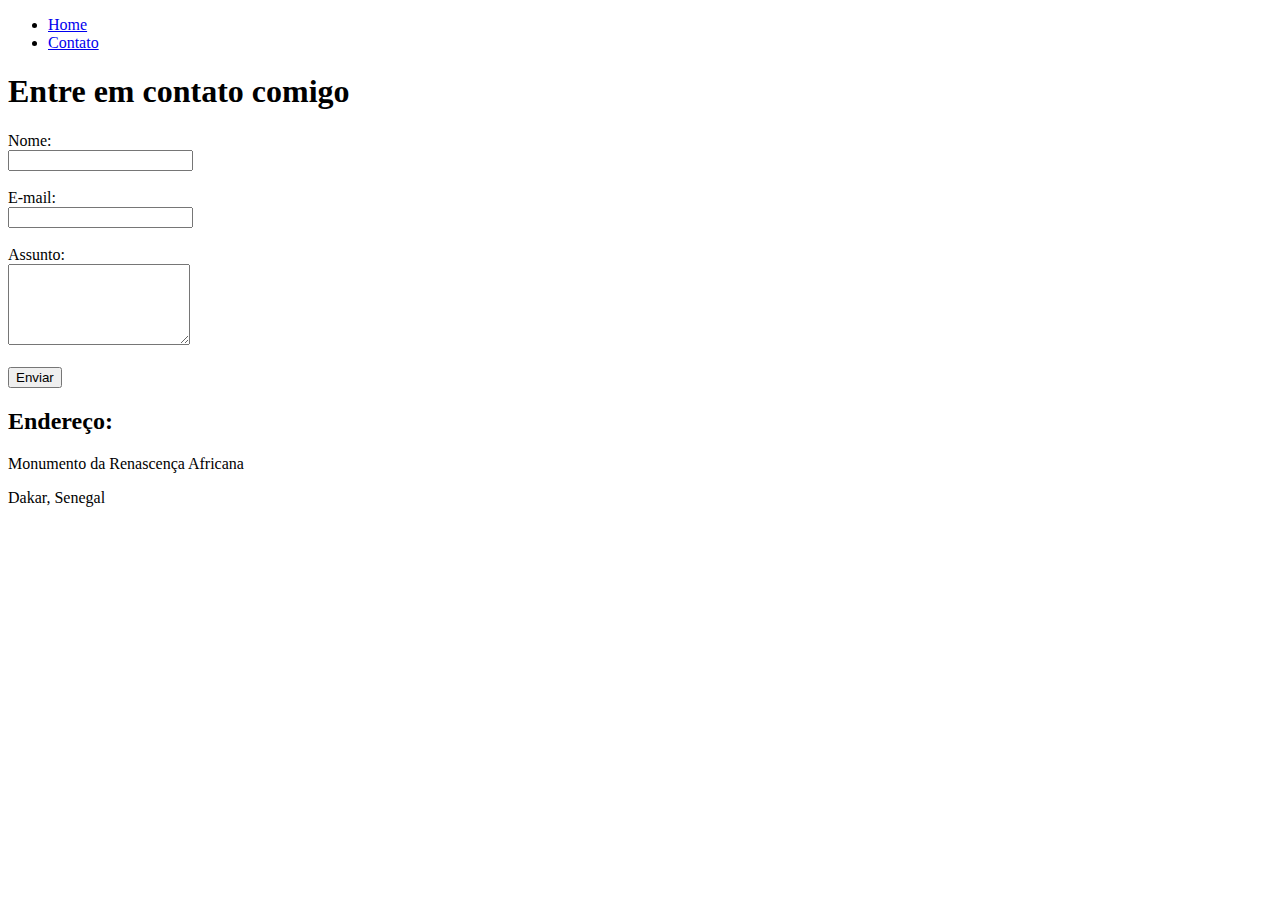
==== contato.html @ 3a5a583c "Primeira Entrega - HTML" ====
<!DOCTYPE html>
<html lang="pt-br">
<head>
    <meta charset="UTF-8">
    <meta http-equiv="X-UA-Compatible" content="IE=edge">
    <meta name="viewport" content="width=device-width, initial-scale=1.0">
    <title>Document</title>
</head>
<body>

    <ul>
        <li><a href="index.html">Home</a></li>
        <li><a href="contato.html">Contato</a></li>
    </ul>

    <h1>Entre em contato comigo</h1>

    <form>
        <label for="nome">Nome: </label><br>
        <input type="text" id="nome">

        <br><br>

        <label for="email">E-mail: </label><br>
        <input type="email" id="email">

        <br><br>

        <label for="assunto">Assunto: </label><br>
        <textarea name="assunto" id="assunto" cols="20" rows="5"></textarea>

        <br><br>

        <button>Enviar</button>

        <h2>Endereço: </h2>

        <p>Monumento da Renascença Africana</p>
        <p>Dakar, Senegal </p>

        <iframe src="https://www.google.com/maps/embed?pb=!1m18!1m12!1m3!1d3858.829862124934!2d-17.497142685317627!3d14.722209189725094!2m3!1f0!2f0!3f0!3m2!1i1024!2i768!4f13.1!3m3!1m2!1s0xec16d4c4fdae0a5%3A0x80a08f1e9957fdc8!2sMonumento%20da%20Renascen%C3%A7a%20Africana!5e0!3m2!1spt-BR!2sbr!4v1615312731228!5m2!1spt-BR!2sbr" 
        width="400" 
        height="250" 
        style="border:0;" 
        allowfullscreen="" 
        loading="lazy">
        </iframe>

    </form>
</body>
</html>
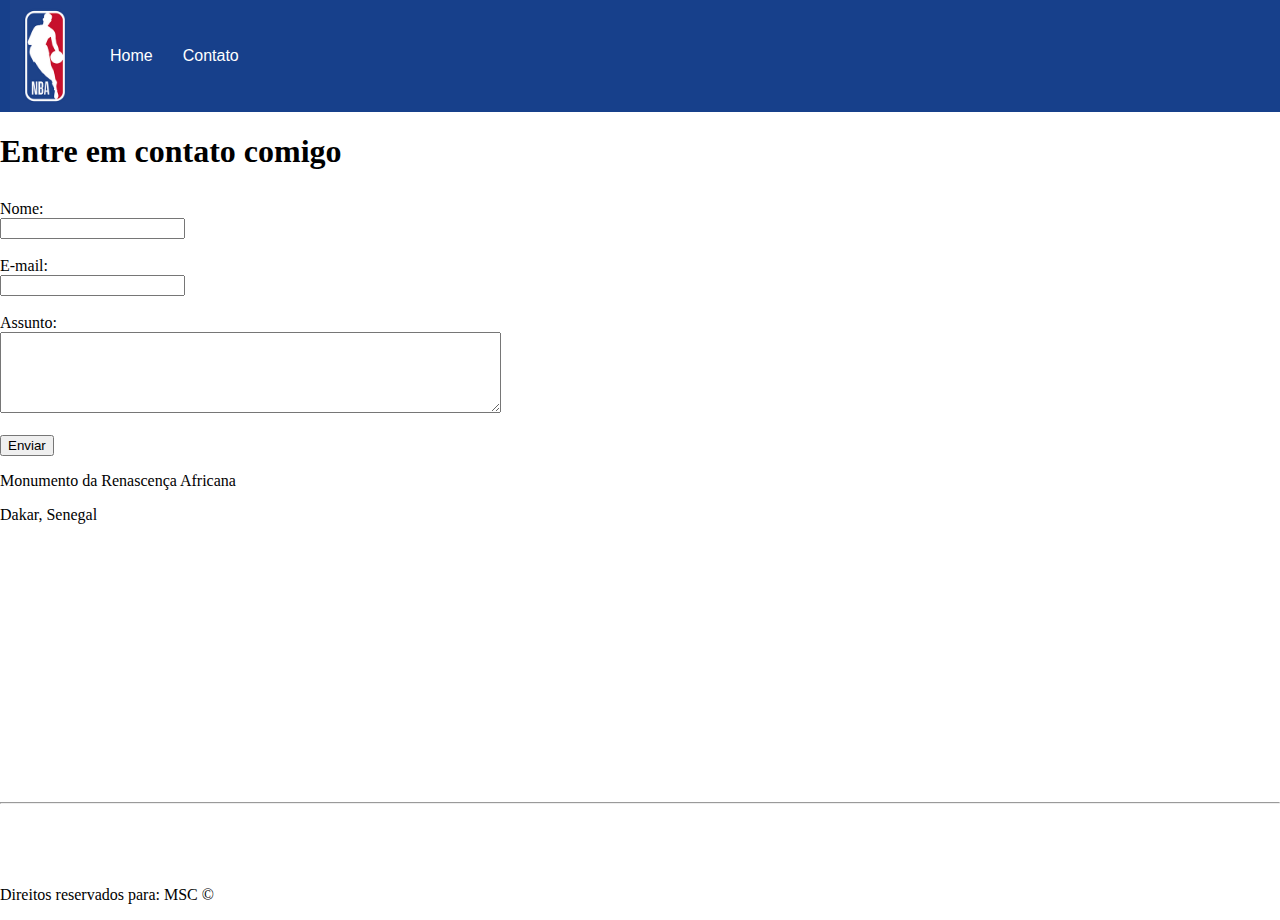
==== commit a615556a: "Desenvolvimento - NBA" ====
--- a/contato.html
+++ b/contato.html
@@ -1,51 +1,72 @@
 <!DOCTYPE html>
 <html lang="pt-br">
+
 <head>
     <meta charset="UTF-8">
     <meta http-equiv="X-UA-Compatible" content="IE=edge">
     <meta name="viewport" content="width=device-width, initial-scale=1.0">
-    <title>Document</title>
+    <link rel="stylesheet" href="assets/css/style.css">
+    <title>Contato</title>
 </head>
+
 <body>
 
-    <ul>
-        <li><a href="index.html">Home</a></li>
-        <li><a href="contato.html">Contato</a></li>
-    </ul>
+    <div id="menu">
+        <div class="item-menu-img"><img src="assets/img/nba.png" alt=""></div>
+        <div><a class="item-menu" href="index.html">Home</a></div>
+        <div><a  class="item-menu" href="contato.html">Contato</a></div>
+    </div>
 
-    <h1>Entre em contato comigo</h1>
+    <h1 class="center">Entre em contato comigo</h1>
 
-    <form>
-        <label for="nome">Nome: </label><br>
-        <input type="text" id="nome">
+    <div class="container mb-50">
+        <div>
 
-        <br><br>
+            <form>
+                <label for="nome">Nome: </label><br>
+                <input type="text" id="nome">
 
-        <label for="email">E-mail: </label><br>
-        <input type="email" id="email">
+                <br><br>
 
-        <br><br>
+                <label for="email">E-mail: </label><br>
+                <input type="email" id="email">
 
-        <label for="assunto">Assunto: </label><br>
-        <textarea name="assunto" id="assunto" cols="20" rows="5"></textarea>
+                <br><br>
 
-        <br><br>
+                <label for="assunto">Assunto: </label><br>
+                <textarea name="assunto" id="assunto" cols="60" rows="5"></textarea>
 
-        <button>Enviar</button>
+                <br><br>
 
-        <h2>Endereço: </h2>
+                <button>Enviar</button>
 
-        <p>Monumento da Renascença Africana</p>
-        <p>Dakar, Senegal </p>
+            </form>
+        </div>
 
-        <iframe src="https://www.google.com/maps/embed?pb=!1m18!1m12!1m3!1d3858.829862124934!2d-17.497142685317627!3d14.722209189725094!2m3!1f0!2f0!3f0!3m2!1i1024!2i768!4f13.1!3m3!1m2!1s0xec16d4c4fdae0a5%3A0x80a08f1e9957fdc8!2sMonumento%20da%20Renascen%C3%A7a%20Africana!5e0!3m2!1spt-BR!2sbr!4v1615312731228!5m2!1spt-BR!2sbr" 
-        width="400" 
-        height="250" 
-        style="border:0;" 
-        allowfullscreen="" 
-        loading="lazy">
-        </iframe>
+        <div class="ml-50">
+            <p>Monumento da Renascença Africana</p>
+            <p>Dakar, Senegal </p>
 
-    </form>
+            <iframe
+                src="https://www.google.com/maps/embed?pb=!1m18!1m12!1m3!1d3858.829862124934!2d-17.497142685317627!3d14.722209189725094!2m3!1f0!2f0!3f0!3m2!1i1024!2i768!4f13.1!3m3!1m2!1s0xec16d4c4fdae0a5%3A0x80a08f1e9957fdc8!2sMonumento%20da%20Renascen%C3%A7a%20Africana!5e0!3m2!1spt-BR!2sbr!4v1615312731228!5m2!1spt-BR!2sbr"
+                width="400" height="250" style="border:0;" allowfullscreen="" loading="lazy">
+            </iframe>
+
+        </div>
+    </div>
+            <hr>
+    <footer>
+
+        <div class="container">
+            <a href="https://www.linkedin.com/in/matheus-scaetano/" target="_blank"><img class="tm-social p-30"
+                    src="assets/img/linkedin.png" alt=""></a>
+
+            <a href="https://github.com/MatheusSCaetano" target="_blank"><img class="tm-social p-30"
+                    src="assets/img/github.png" alt=""></a>
+        </div>
+
+        <p class="center">Direitos reservados para: MSC &copy</p>
+    </footer>
 </body>
+
 </html>--- a/assets/css/style.css
+++ b/assets/css/style.css
@@ -0,0 +1,171 @@
+ body{
+    margin: 0;
+}
+
+/* MENU */
+#menu{
+    width: 100%;
+    height: 10%;
+    background-color: #17408B;
+    padding:0;
+    margin: 0;
+    display: flex;
+    align-items: center;
+}
+
+.item-menu-img{
+    width: 70px;
+    height: 7rem;
+    margin-left: 10px;
+    overflow: hidden;
+}
+
+.item-menu-img img{
+    width: 100%;
+    height: 100%;
+    object-fit: cover;
+}
+
+.item-menu{
+    text-decoration: none;
+    color: white;
+    font-family: helvetica;
+    margin-left: 30px;
+}
+/* CONTAINER */
+/* .container-big{
+    display:flex;
+    flex-direction:row;
+    justify-content: center;
+    width: 100vw;
+    height: 100vh;
+    background-color: #C9082A;
+} */
+
+.container{
+    display: flex;
+    flex-direction:column;
+    justify-content: center;
+    background-color: rgb(255, 255, 255);
+    /* width: 90%; */
+    margin-top:30px;
+    /* border-radius: 15px;
+    overflow: hidden; */
+}
+
+
+
+/* TITULO */
+/* .imgPrincipal{
+    object-fit: cover;
+} */
+.titulo-center{
+    text-align: center;
+    color: #17408B;
+    font-family: helvetica;
+}
+
+.titulo-center:hover{
+    text-align: center;
+    color: #C9082A;
+    font-family: helvetica;
+    transition: 0.2s;
+}
+
+.subTitulo-center{
+    text-align: center;
+    color: #F9A214;
+    font-family: helvetica;
+}
+
+.subTitulo-center:hover{
+    text-align: center;
+    color: #17408B;
+    font-family: helvetica;
+    transition: 0.2s;
+}
+
+.grupo-btn-indice{
+    display: flex;
+    justify-content: center;
+    border-radius: 100px 20px 20px 20px;
+    
+}
+
+.btn-indice{
+    border:none;
+    height: 35px;
+    width: 40px;
+    background:#17408B;
+    color: white;
+    outline: none;
+    cursor: pointer;
+   
+}
+
+.btn-indice:hover{
+    background:#F9A214;
+    transition: 100ms;
+}
+
+
+
+.jogadores{
+    display:flex;
+    flex-flow: row wrap;
+    justify-content: center;
+    margin-top: 30px;
+}
+
+.card{
+    display: flex;
+    flex-direction: column;
+    border-radius: 15px 15px 15px 15px;
+    overflow: hidden;
+    width:80%;
+    background-color: #ffffff;
+    border-style: outset;
+    border-color:#F9A214 ;
+    transition: all 0.5s;
+}
+
+.card:hover{
+    -webkit-filter: drop-shadow(15px 10px 5px rgba(0,0,0,.5));
+    filter: drop-shadow(15px 10px 5px rgba(0,0,0,.5));
+}
+
+
+.titulo-player{
+    text-align: center;
+    color: #ffffff;
+    font-family: helvetica;
+    background-color: #17408b;
+    height: 60px;;
+}
+
+.player-info{
+    display: flex;
+    flex-flow: row wrap;
+   
+    align-items: center;  
+}
+
+.img-player{
+    width: 550px;
+    height: 350px;
+    overflow: hidden;
+
+}
+
+.img-player img{
+    width: 100%;
+    height: 100%;
+    object-fit: cover;
+}
+
+.info-player{
+    width: 40%;
+    margin-left:30px;
+    font-family: helvetica;
+    color:#17408b;
+}
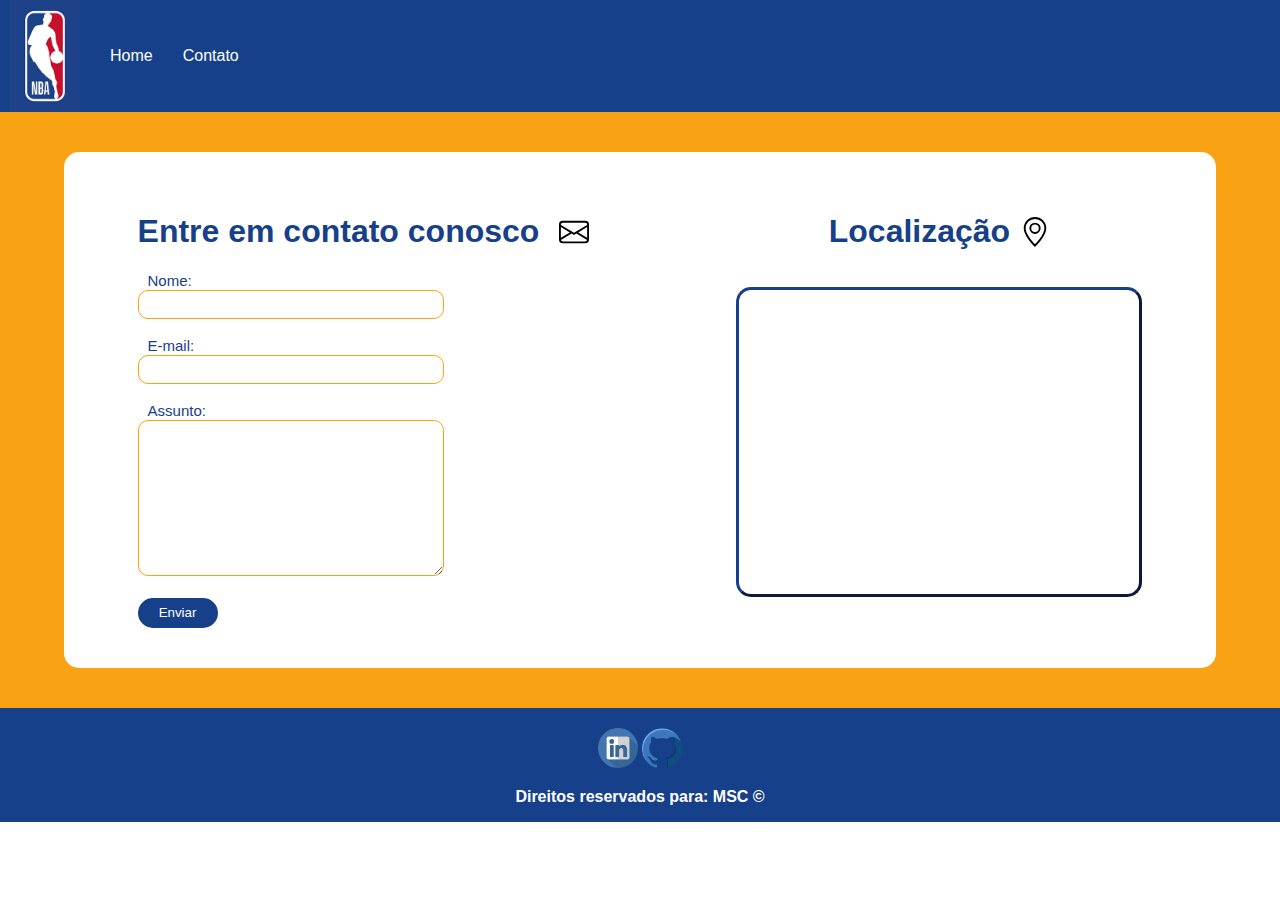
==== commit f0547e7a: "CSS finalizado" ====
--- a/contato.html
+++ b/contato.html
@@ -6,7 +6,8 @@
     <meta http-equiv="X-UA-Compatible" content="IE=edge">
     <meta name="viewport" content="width=device-width, initial-scale=1.0">
     <link rel="stylesheet" href="assets/css/style.css">
-    <title>Contato</title>
+    <link rel="icon" href="assets/img/nba.png" />
+    <title>All Stars - Contato</title>
 </head>
 
 <body>
@@ -14,59 +15,80 @@
     <div id="menu">
         <div class="item-menu-img"><img src="assets/img/nba.png" alt=""></div>
         <div><a class="item-menu" href="index.html">Home</a></div>
-        <div><a  class="item-menu" href="contato.html">Contato</a></div>
+        <div><a class="item-menu" href="contato.html">Contato</a></div>
     </div>
 
-    <h1 class="center">Entre em contato comigo</h1>
+  
 
-    <div class="container mb-50">
-        <div>
+    <div class="container-big">
+        <div class="container-contato">
+            <div class="entre-em-contato">
+                <div class="entre-em-contato-cabeçalho">
+                    <h1 class="titulo-contato">Entre em contato conosco</h1>
+                    <svg xmlns="http://www.w3.org/2000/svg" width="30" height="30" fill="currentColor"
+                        class="bi bi-envelope" viewBox="0 0 16 16">
+                        <path
+                            d="M0 4a2 2 0 0 1 2-2h12a2 2 0 0 1 2 2v8a2 2 0 0 1-2 2H2a2 2 0 0 1-2-2V4zm2-1a1 1 0 0 0-1 1v.217l7 4.2 7-4.2V4a1 1 0 0 0-1-1H2zm13 2.383l-4.758 2.855L15 11.114v-5.73zm-.034 6.878L9.271 8.82 8 9.583 6.728 8.82l-5.694 3.44A1 1 0 0 0 2 13h12a1 1 0 0 0 .966-.739zM1 11.114l4.758-2.876L1 5.383v5.73z" />
+                    </svg>
+                </div>
+                <form>
+                    <label class="text-form" for="nome">Nome: </label><br>
+                    <input class="input-form" type="text" id="nome">
 
-            <form>
-                <label for="nome">Nome: </label><br>
-                <input type="text" id="nome">
+                    <br><br>
 
-                <br><br>
+                    <label class="text-form" for="email">E-mail: </label><br>
+                    <input class="input-form" type="email" id="email">
 
-                <label for="email">E-mail: </label><br>
-                <input type="email" id="email">
+                    <br><br>
 
-                <br><br>
+                    <label class="text-form" for="assunto">Assunto: </label><br>
+                    <textarea class="textarea-form" name="assunto" id="assunto" cols="60" rows="5"></textarea>
 
-                <label for="assunto">Assunto: </label><br>
-                <textarea name="assunto" id="assunto" cols="60" rows="5"></textarea>
+                    <br><br>
 
-                <br><br>
+                    <button class="btn-enviar">Enviar</button>
 
-                <button>Enviar</button>
+                </form>
+            </div>
 
-            </form>
-        </div>
+            <div class="sede">
+                <div class="entre-em-contato-cabeçalho-sede">
+                    <h1 class="titulo-contato-sede">Localização</h1>
+                    <svg xmlns="http://www.w3.org/2000/svg" width="30" height="50" fill="currentColor"
+                        class="bi bi-geo-alt" viewBox="0 0 16 16">
+                        <path
+                            d="M12.166 8.94c-.524 1.062-1.234 2.12-1.96 3.07A31.493 31.493 0 0 1 8 14.58a31.481 31.481 0 0 1-2.206-2.57c-.726-.95-1.436-2.008-1.96-3.07C3.304 7.867 3 6.862 3 6a5 5 0 0 1 10 0c0 .862-.305 1.867-.834 2.94zM8 16s6-5.686 6-10A6 6 0 0 0 2 6c0 4.314 6 10 6 10z" />
+                        <path d="M8 8a2 2 0 1 1 0-4 2 2 0 0 1 0 4zm0 1a3 3 0 1 0 0-6 3 3 0 0 0 0 6z" />
+                    </svg>
+                </div>
+                <div class="mapa">
 
-        <div class="ml-50">
-            <p>Monumento da Renascença Africana</p>
-            <p>Dakar, Senegal </p>
+                    <iframe
+                        src="https://www.google.com/maps/embed?pb=!1m18!1m12!1m3!1d387193.305935303!2d-74.25986548248684!3d40.69714941932609!2m3!1f0!2f0!3f0!3m2!1i1024!2i768!4f13.1!3m3!1m2!1s0x89c24fa5d33f083b%3A0xc80b8f06e177fe62!2sNova%20Iorque%2C%20NY%2C%20EUA!5e0!3m2!1spt-BR!2sbr!4v1615470451999!5m2!1spt-BR!2sbr"
+                        width="400" height="300" style="border:0;" allowfullscreen="" loading="lazy"></iframe>
+                    </iframe>
 
-            <iframe
-                src="https://www.google.com/maps/embed?pb=!1m18!1m12!1m3!1d3858.829862124934!2d-17.497142685317627!3d14.722209189725094!2m3!1f0!2f0!3f0!3m2!1i1024!2i768!4f13.1!3m3!1m2!1s0xec16d4c4fdae0a5%3A0x80a08f1e9957fdc8!2sMonumento%20da%20Renascen%C3%A7a%20Africana!5e0!3m2!1spt-BR!2sbr!4v1615312731228!5m2!1spt-BR!2sbr"
-                width="400" height="250" style="border:0;" allowfullscreen="" loading="lazy">
-            </iframe>
+                </div>
+
+
+            </div>
 
         </div>
     </div>
-            <hr>
-    <footer>
 
-        <div class="container">
-            <a href="https://www.linkedin.com/in/matheus-scaetano/" target="_blank"><img class="tm-social p-30"
-                    src="assets/img/linkedin.png" alt=""></a>
 
-            <a href="https://github.com/MatheusSCaetano" target="_blank"><img class="tm-social p-30"
-                    src="assets/img/github.png" alt=""></a>
+
+
+
+    <div class="rodape">
+        <div class="icons">
+            <a href="https://www.linkedin.com/in/matheus-scaetano/" target="_blank"><img src="assets/img/linkedin.png"
+                    alt=""></a>
+            <a href="https://github.com/MatheusSCaetano" target="_blank"><img src="assets/img/github.png" alt=""></a>
         </div>
-
-        <p class="center">Direitos reservados para: MSC &copy</p>
-    </footer>
+        <p><b>Direitos reservados para: MSC &copy</b></b></p>
+    </div>
 </body>
 
 </html>--- a/assets/css/style.css
+++ b/assets/css/style.css
@@ -32,33 +32,37 @@
     font-family: helvetica;
     margin-left: 30px;
 }
-/* CONTAINER */
-/* .container-big{
-    display:flex;
-    flex-direction:row;
-    justify-content: center;
-    width: 100vw;
-    height: 100vh;
-    background-color: #C9082A;
-} */
+
+.botaomenu{
+    position: fixed;
+    right: 8px;
+    bottom: 4px;
+    width: 8em;
+    margin-top: -0.5em;
+}
+
+.container-big{
+    display: flex;
+    width: 100%;
+    height: 100%;
+    background-color:#F9A214;
+    justify-content: center;
+}
 
 .container{
     display: flex;
     flex-direction:column;
     justify-content: center;
+    align-items: center;
     background-color: rgb(255, 255, 255);
-    /* width: 90%; */
+    width: 90%;
     margin-top:30px;
-    /* border-radius: 15px;
-    overflow: hidden; */
-}
-
-
-
-/* TITULO */
-/* .imgPrincipal{
-    object-fit: cover;
-} */
+    margin-bottom: 30px;
+    padding-bottom:75px;
+    border-radius: 15px;
+    overflow: hidden; 
+}
+
 .titulo-center{
     text-align: center;
     color: #17408B;
@@ -74,13 +78,13 @@
 
 .subTitulo-center{
     text-align: center;
-    color: #F9A214;
+    color: #17408B;
     font-family: helvetica;
 }
 
 .subTitulo-center:hover{
     text-align: center;
-    color: #17408B;
+    color: #C9082A;
     font-family: helvetica;
     transition: 0.2s;
 }
@@ -88,14 +92,23 @@
 .grupo-btn-indice{
     display: flex;
     justify-content: center;
-    border-radius: 100px 20px 20px 20px;
-    
+    width: 80%;
+}
+
+.grupo-btn-indice a{
+    display: flex;
+    text-decoration: none;
+    flex-direction: row;
+    justify-content: center;
+    align-items: center;
+    width: 10%;
+    border-radius:20px 20px 20px 20px;
 }
 
 .btn-indice{
     border:none;
-    height: 35px;
-    width: 40px;
+    height: 40px;
+    width: 100%;
     background:#17408B;
     color: white;
     outline: none;
@@ -107,8 +120,6 @@
     background:#F9A214;
     transition: 100ms;
 }
-
-
 
 .jogadores{
     display:flex;
@@ -127,6 +138,7 @@
     border-style: outset;
     border-color:#F9A214 ;
     transition: all 0.5s;
+    text-decoration: none;
 }
 
 .card:hover{
@@ -134,13 +146,12 @@
     filter: drop-shadow(15px 10px 5px rgba(0,0,0,.5));
 }
 
-
 .titulo-player{
     text-align: center;
     color: #ffffff;
     font-family: helvetica;
     background-color: #17408b;
-    height: 60px;;
+    height: 60px;
 }
 
 .player-info{
@@ -169,3 +180,129 @@
     font-family: helvetica;
     color:#17408b;
 }
+
+.card+.card{
+    margin-top: 75px;
+}
+
+.rodape{
+    display: flex;
+    flex-direction:column;
+    align-items: center;
+    font-family: helvetica;
+    color: rgb(255, 255, 255);
+    background-color: #17408B;
+}
+
+.icons{
+    margin-top: 20px;
+}
+
+.icons img{
+    width:40px;
+}
+
+/* pagina contato */
+.container-contato{
+    display: flex;
+    flex-direction:row;
+    flex-wrap: wrap;
+    justify-content: space-around;
+    background-color: rgb(255, 255, 255);
+    width: 90%;
+    margin-top:40px;
+    margin-bottom: 40px;
+    padding-bottom:40px;
+    padding-top:40px;
+    border-radius: 15px;
+    overflow: hidden; 
+}
+
+.titulo-contato{
+    text-align: start;
+    color: #17408B;
+    font-family: helvetica;
+}
+
+.titulo-contato:hover{
+    color: #F9A214;
+    font-family: helvetica;
+}
+
+.entre-em-contato-cabeçalho{
+    display: flex;
+    align-items: center;
+}
+
+.entre-em-contato-cabeçalho  svg{
+    margin-left: 20px;
+}
+
+.text-form{
+    color:#17408b;
+    font-family: helvetica;
+    font-size: 15px;
+    margin-left: 10px;
+}
+
+.input-form{
+    border: 1.6px solid #F9A214;
+    border-radius: 10px;
+    width: 300px;
+    /* width: 100%; */
+    height: 25px;
+    outline: 0;
+}
+
+.textarea-form{
+    border: 1.6px solid #F9A214;
+    border-radius: 10px;
+    width: 300px;
+    /* width: 100%; */
+    height: 150px;
+    outline: 0;
+}
+
+.btn-enviar{
+    background-color: #17408B;
+    color: white;
+    border-radius: 20px;
+    border: 3px solid #17408B;
+    width: 80px;
+    height: 30px;
+}
+
+.titulo-contato-sede{
+    text-align: center;
+    color: #17408B;
+    font-family: helvetica;
+}
+
+.titulo-contato-sede:hover{
+    color: #F9A214;
+    font-family: helvetica;
+}
+
+.entre-em-contato-cabeçalho-sede{
+    display: flex;
+    justify-content: center;
+    align-items: center;
+}
+
+.entre-em-contato-cabeçalho-sede  svg{
+    margin-left: 10px;
+}
+
+.mapa{
+    margin-top:15px;
+    border: 3px outset #17408B ;
+    transition: all 0.5s;
+    border-radius: 15px;
+    overflow: hidden;
+}
+
+.mapa:hover{
+    -webkit-filter: drop-shadow(15px 10px 5px rgba(0,0,0,.5));
+    filter: drop-shadow(15px 10px 5px rgba(0,0,0,.5));
+}
+
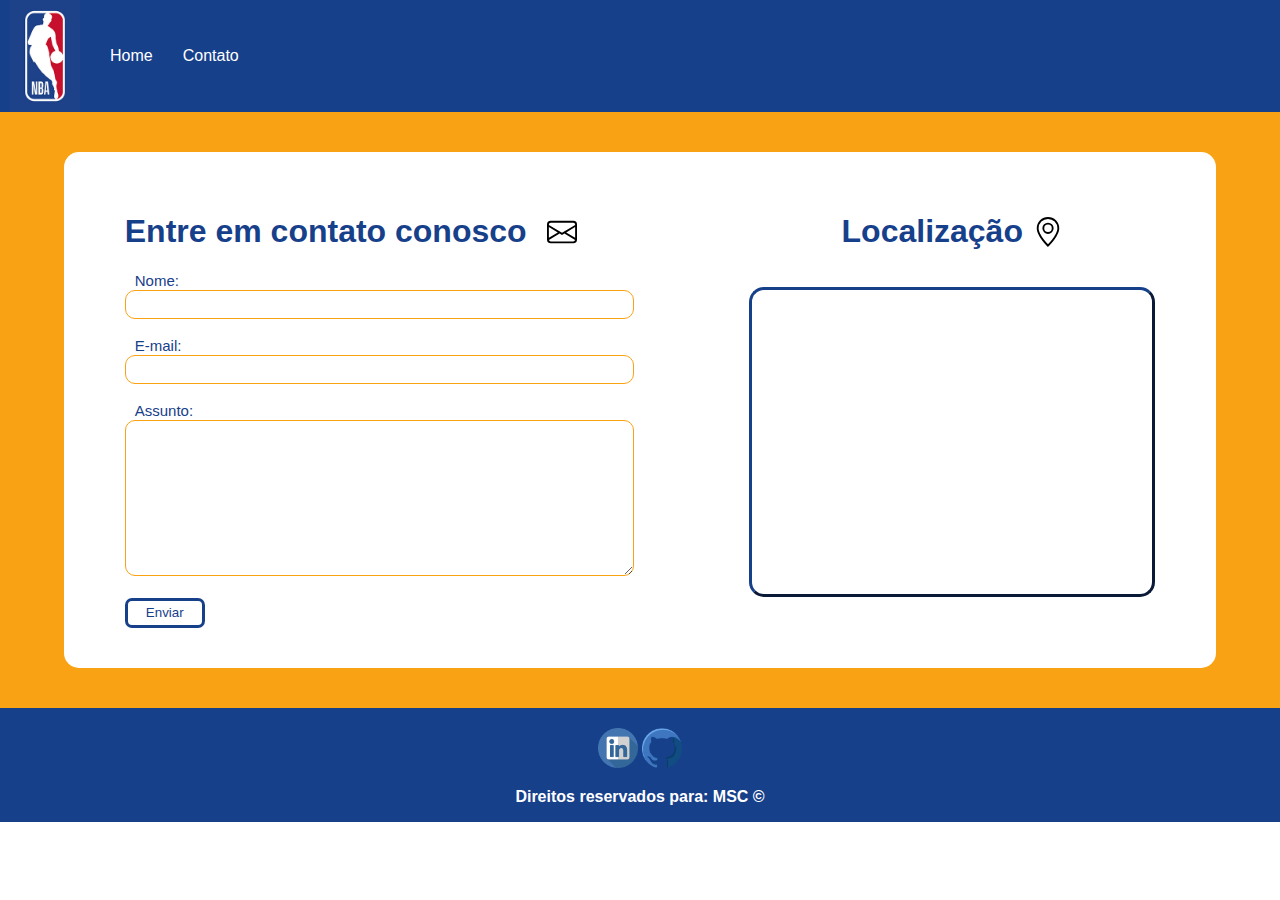
==== commit af34c738: "Validação dos campos e envio da mensgaem" ====
--- a/contato.html
+++ b/contato.html
@@ -33,19 +33,19 @@
                 </div>
                 <form>
                     <label class="text-form" for="nome">Nome: </label><br>
-                    <input class="input-form" type="text" id="nome">
-
-                    <br><br>
+                    <input class="input-form" type="text" id="nome" onkeyup="validaNome()">
+                    <div id="txtNome"></div>
+                    <br>
 
                     <label class="text-form" for="email">E-mail: </label><br>
-                    <input class="input-form" type="email" id="email">
-
-                    <br><br>
+                    <input class="input-form" type="email" id="email" onkeyup="validaEmail()">
+                    <div id="txtEmail"></div>
+                    <br>
 
                     <label class="text-form" for="assunto">Assunto: </label><br>
-                    <textarea class="textarea-form" name="assunto" id="assunto" cols="60" rows="5"></textarea>
-
-                    <br><br>
+                    <textarea class="textarea-form" name="assunto" id="assunto" onkeyup="validaAssunto()" cols="60" rows="5"></textarea>
+                    <div id="txtAssunto"></div>
+                    <br>
 
                     <button class="btn-enviar">Enviar</button>
 
@@ -66,20 +66,15 @@
 
                     <iframe
                         src="https://www.google.com/maps/embed?pb=!1m18!1m12!1m3!1d387193.305935303!2d-74.25986548248684!3d40.69714941932609!2m3!1f0!2f0!3f0!3m2!1i1024!2i768!4f13.1!3m3!1m2!1s0x89c24fa5d33f083b%3A0xc80b8f06e177fe62!2sNova%20Iorque%2C%20NY%2C%20EUA!5e0!3m2!1spt-BR!2sbr!4v1615470451999!5m2!1spt-BR!2sbr"
-                        width="400" height="300" style="border:0;" allowfullscreen="" loading="lazy"></iframe>
+                         width="400" height="300" style="border:0;" allowfullscreen="" loading="lazy" onmousemove="mapaZoom()" onmouseout="mapaNormal()" id="maps"></iframe>
                     </iframe>
 
                 </div>
 
 
             </div>
-
         </div>
     </div>
-
-
-
-
 
     <div class="rodape">
         <div class="icons">
@@ -89,6 +84,7 @@
         </div>
         <p><b>Direitos reservados para: MSC &copy</b></b></p>
     </div>
+
+    <script src="assets/js/script.js"></script>
 </body>
-
 </html>--- a/assets/css/style.css
+++ b/assets/css/style.css
@@ -264,12 +264,18 @@
 }
 
 .btn-enviar{
-    background-color: #17408B;
-    color: white;
-    border-radius: 20px;
+    background-color: white;
+    color:#17408B ;
+    border-radius: 7px;
     border: 3px solid #17408B;
     width: 80px;
     height: 30px;
+    transition: all 0.5s;
+}
+
+.btn-enviar:hover{
+    background-color: #17408B;
+    color: white;
 }
 
 .titulo-contato-sede{
